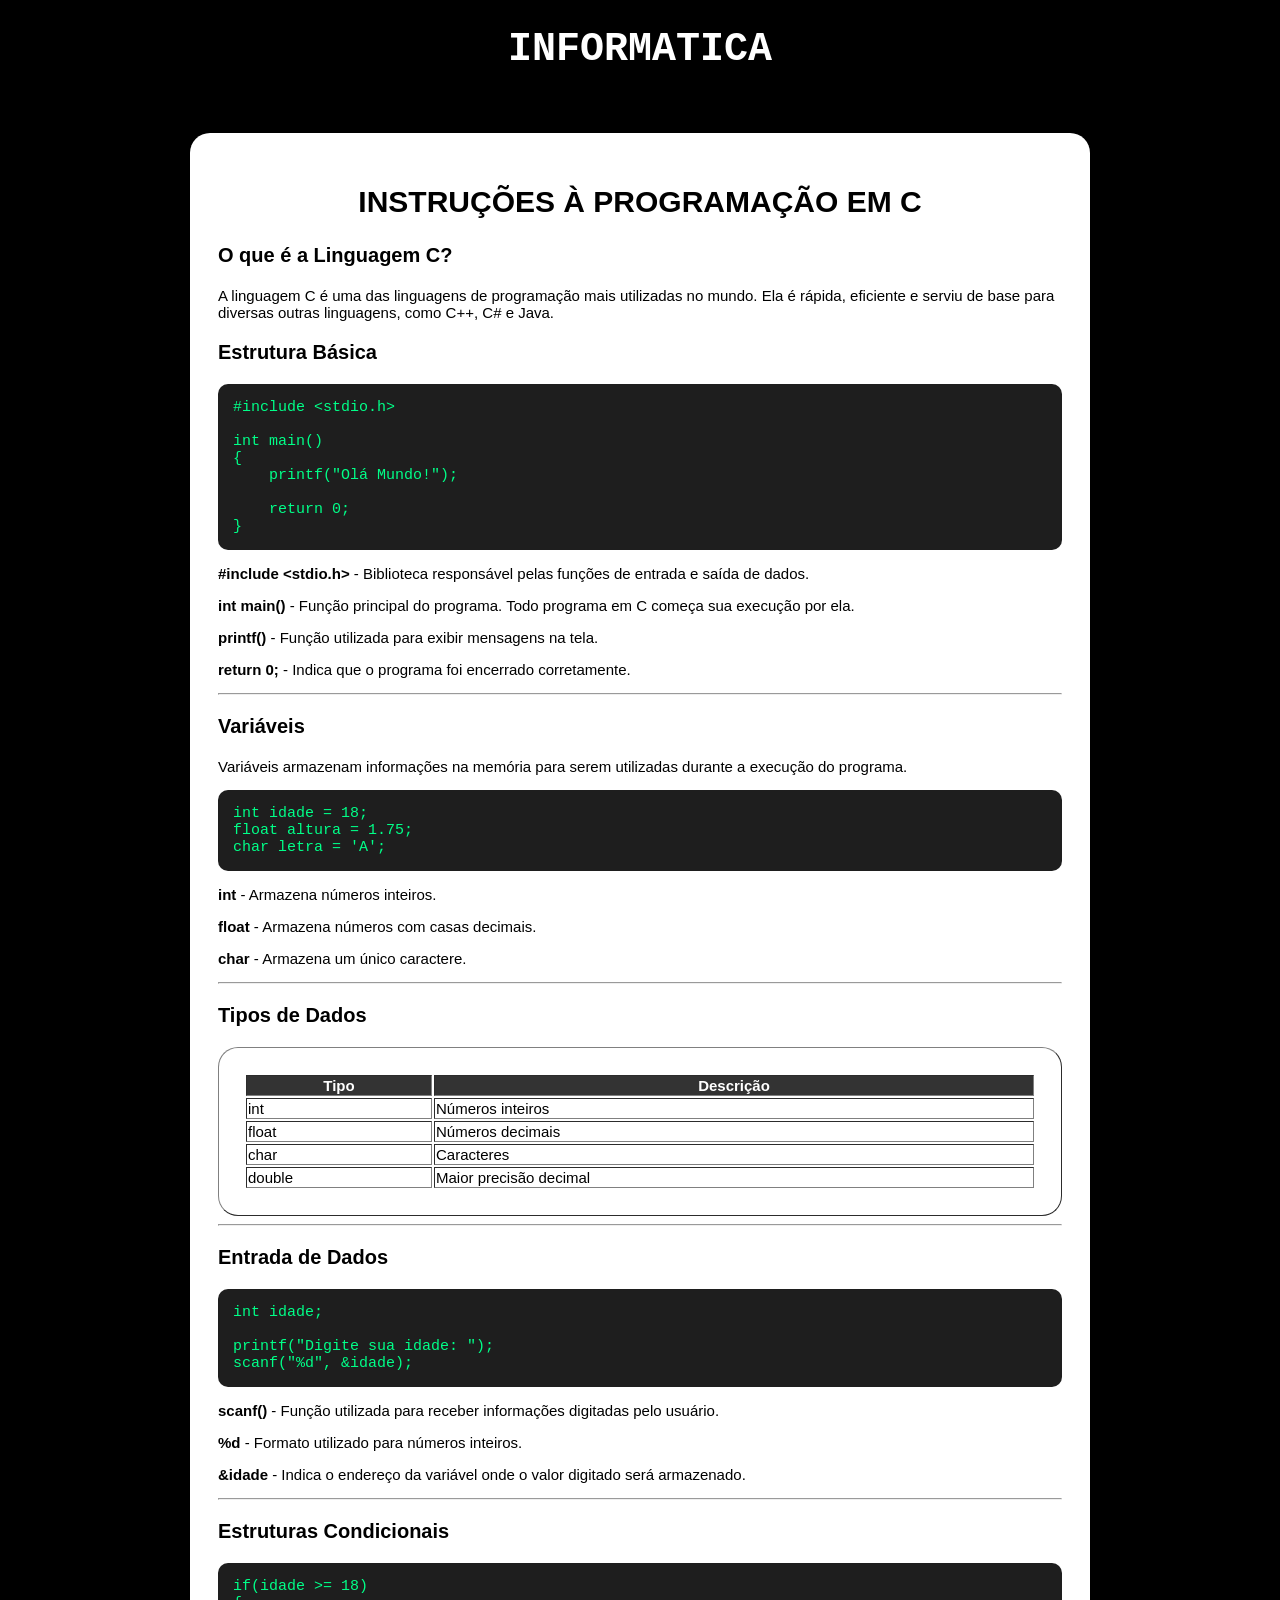
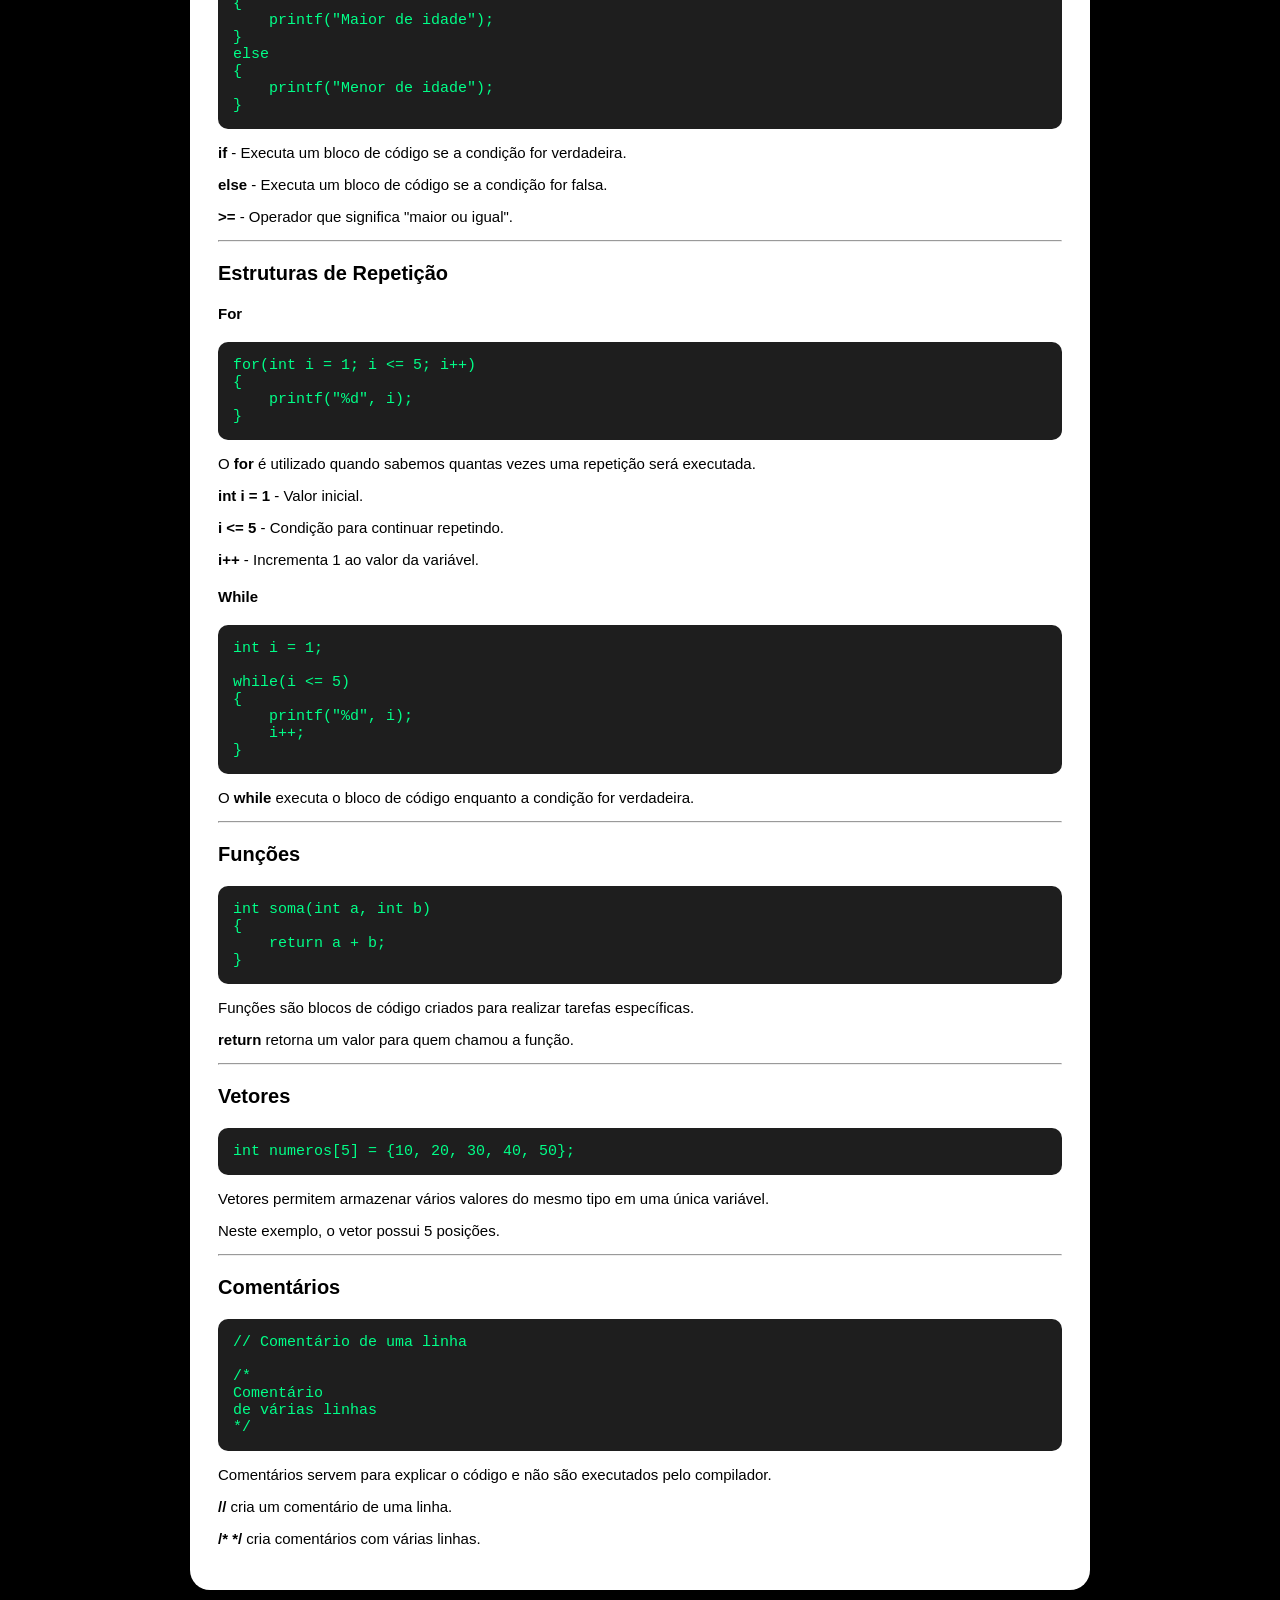
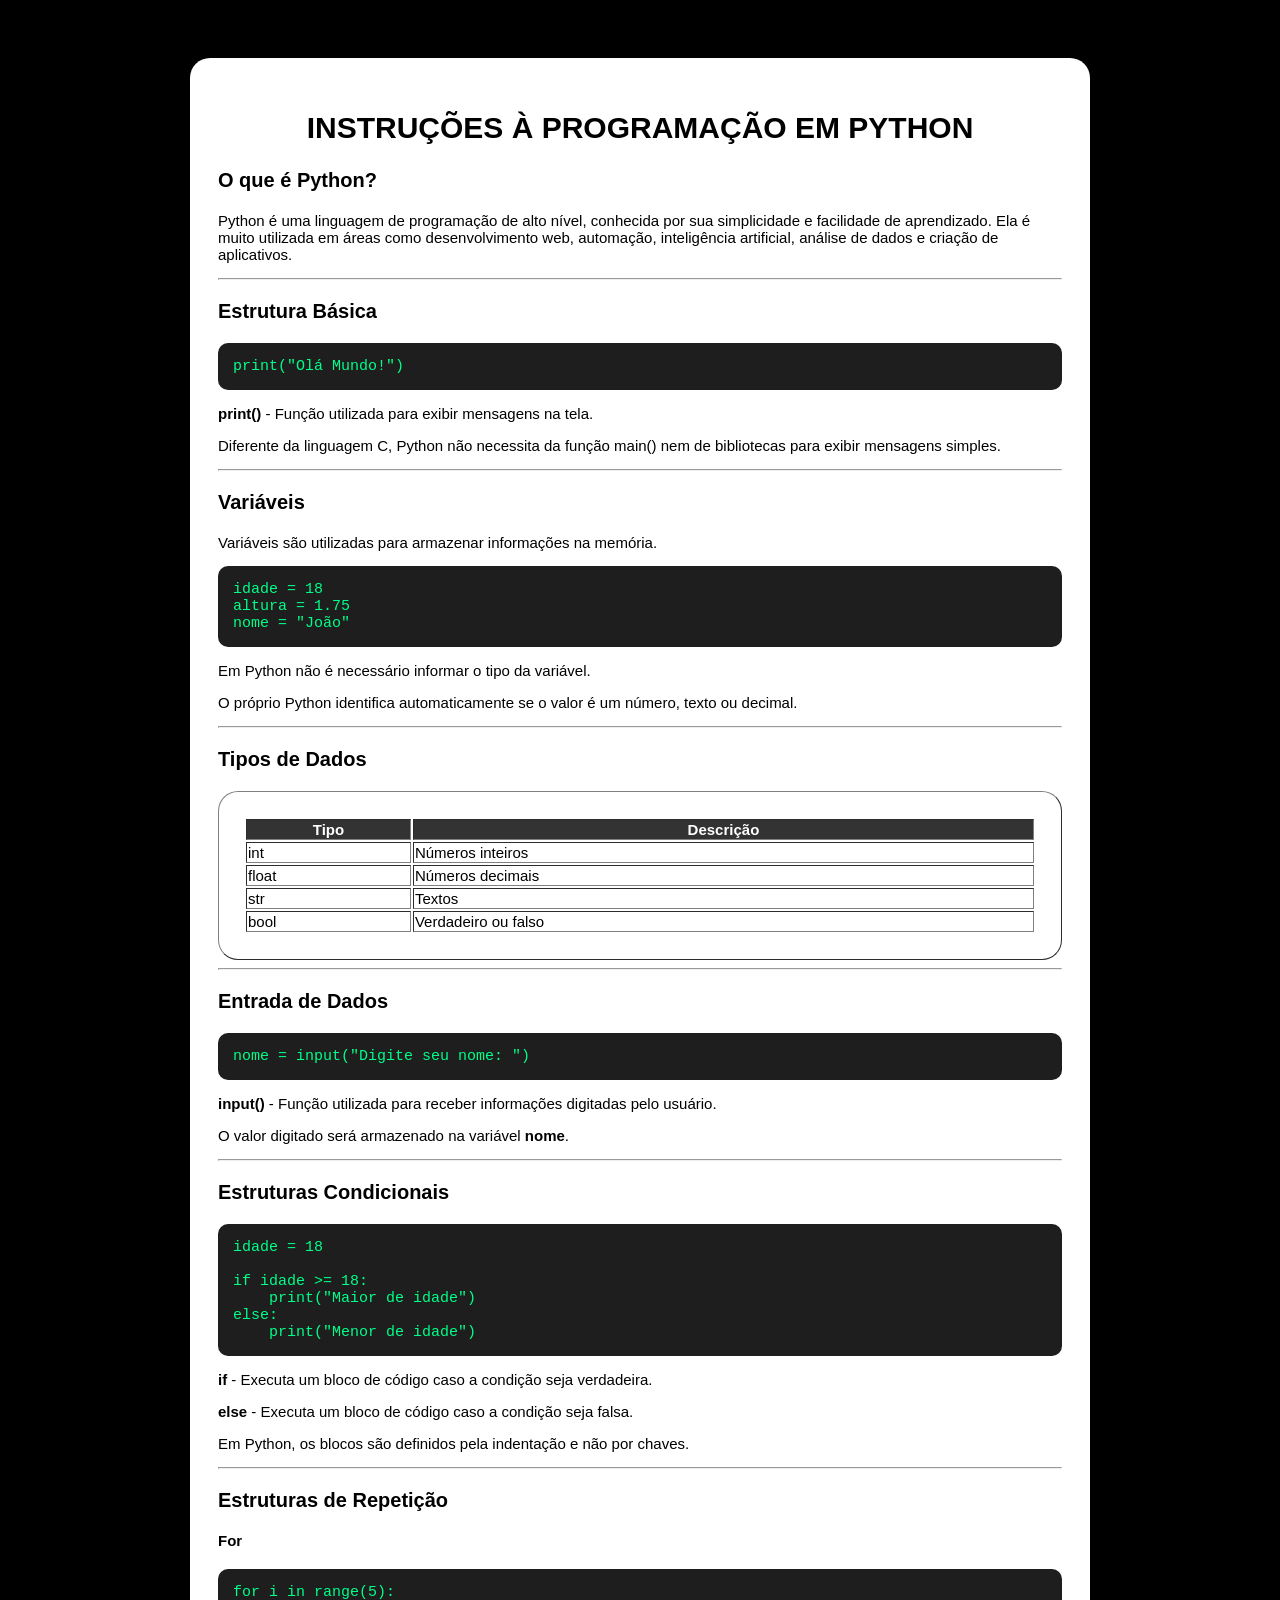
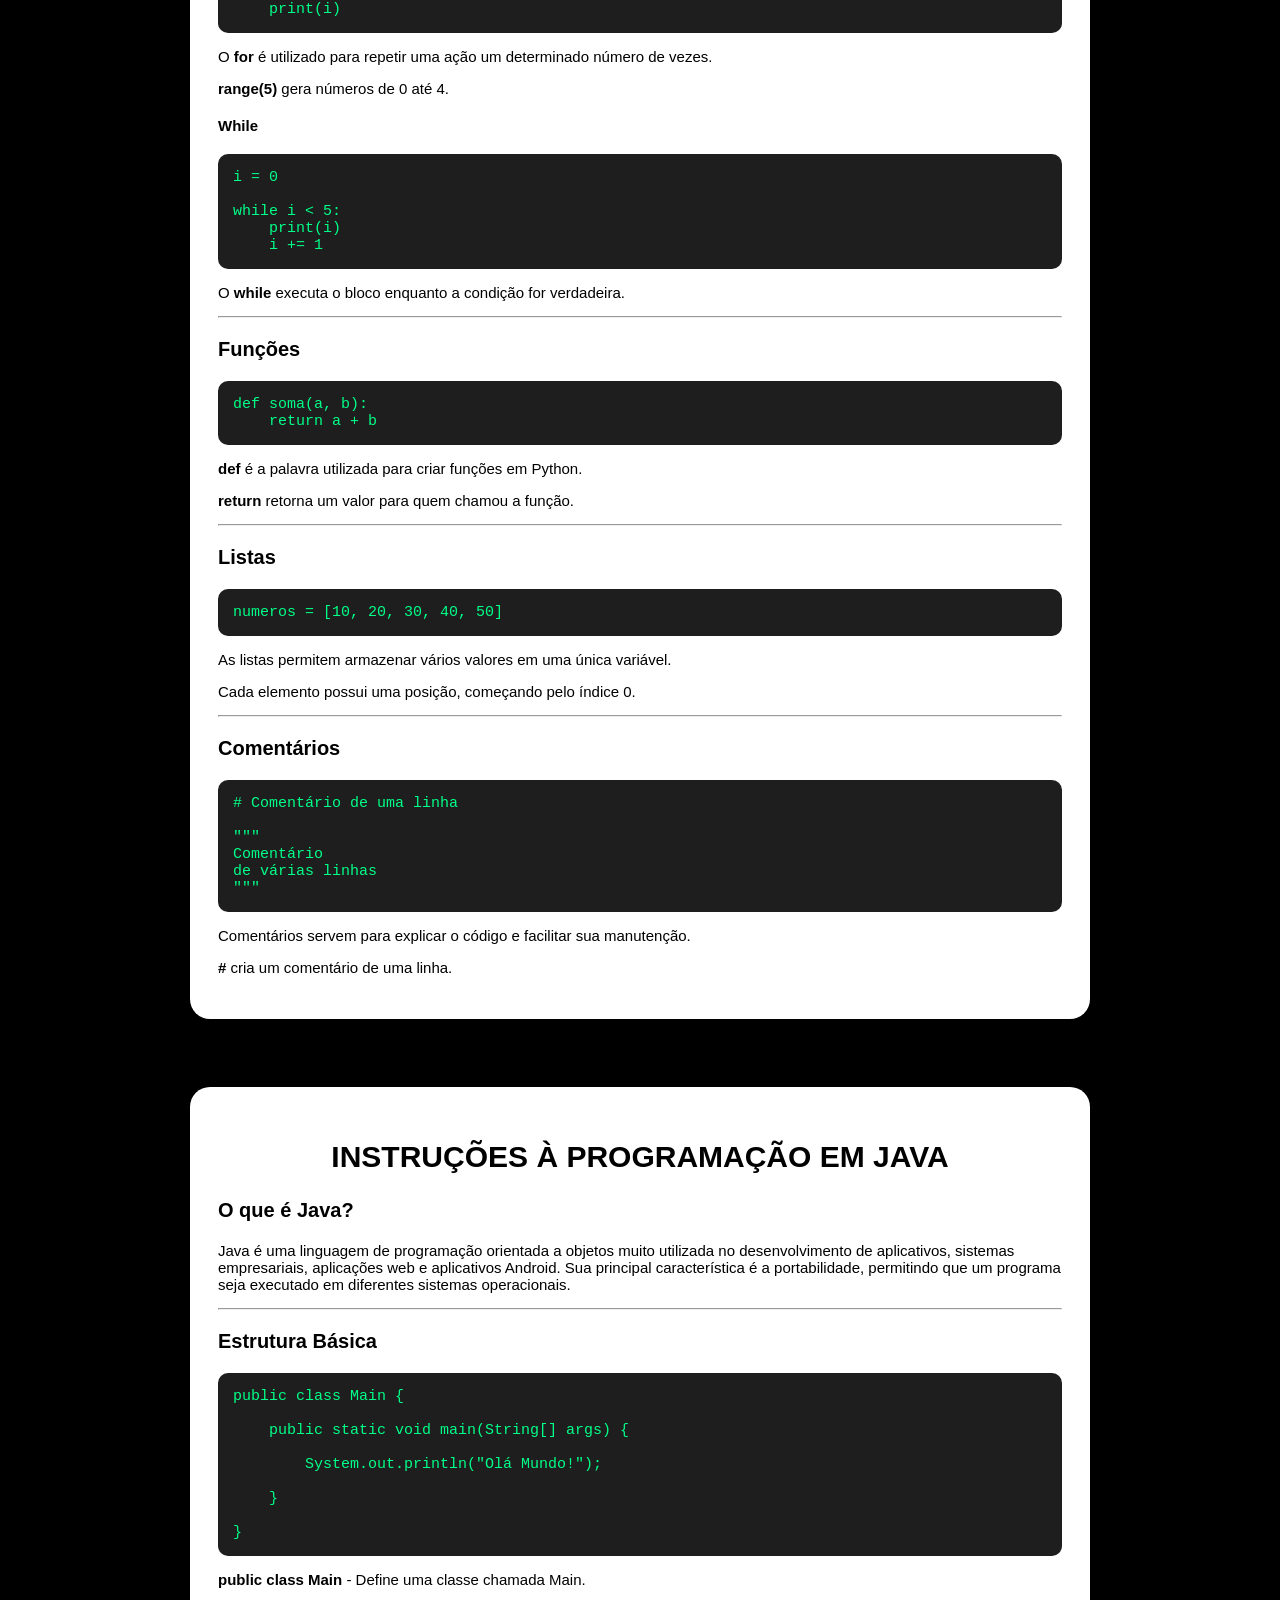
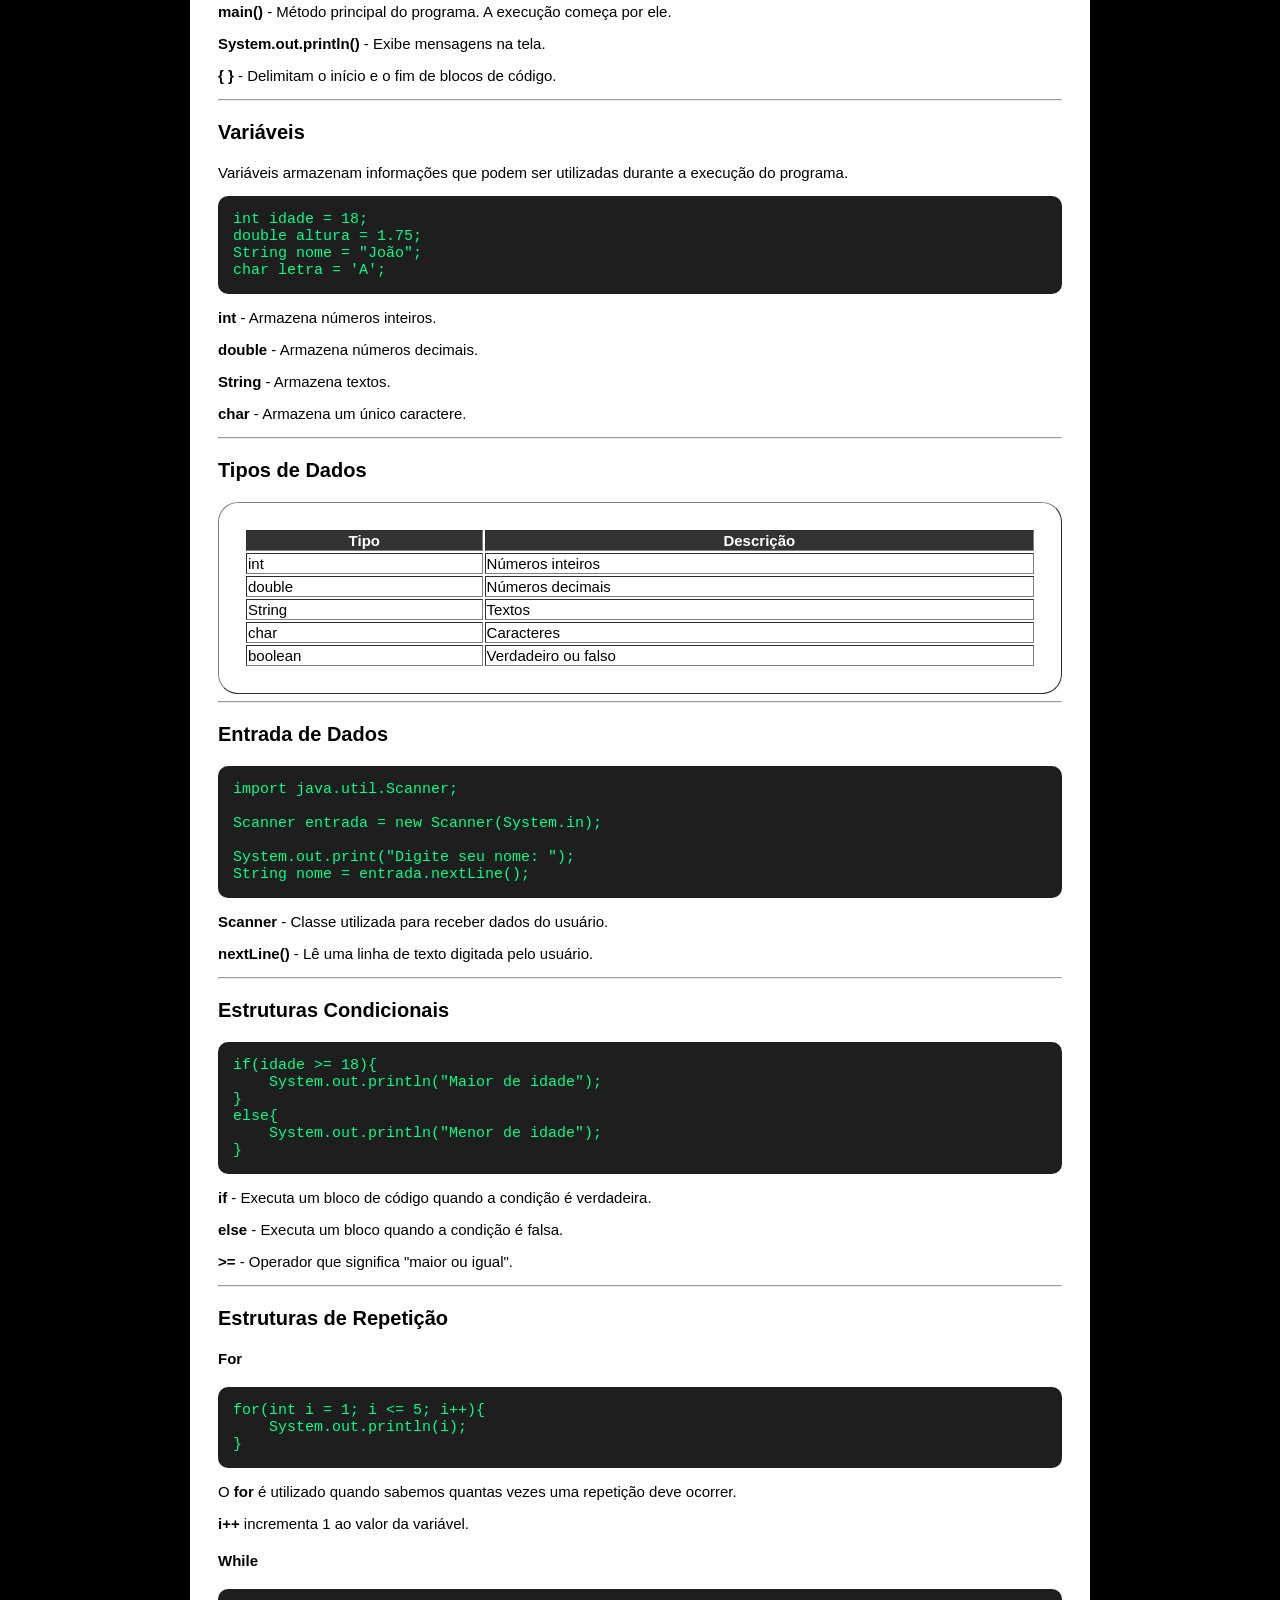
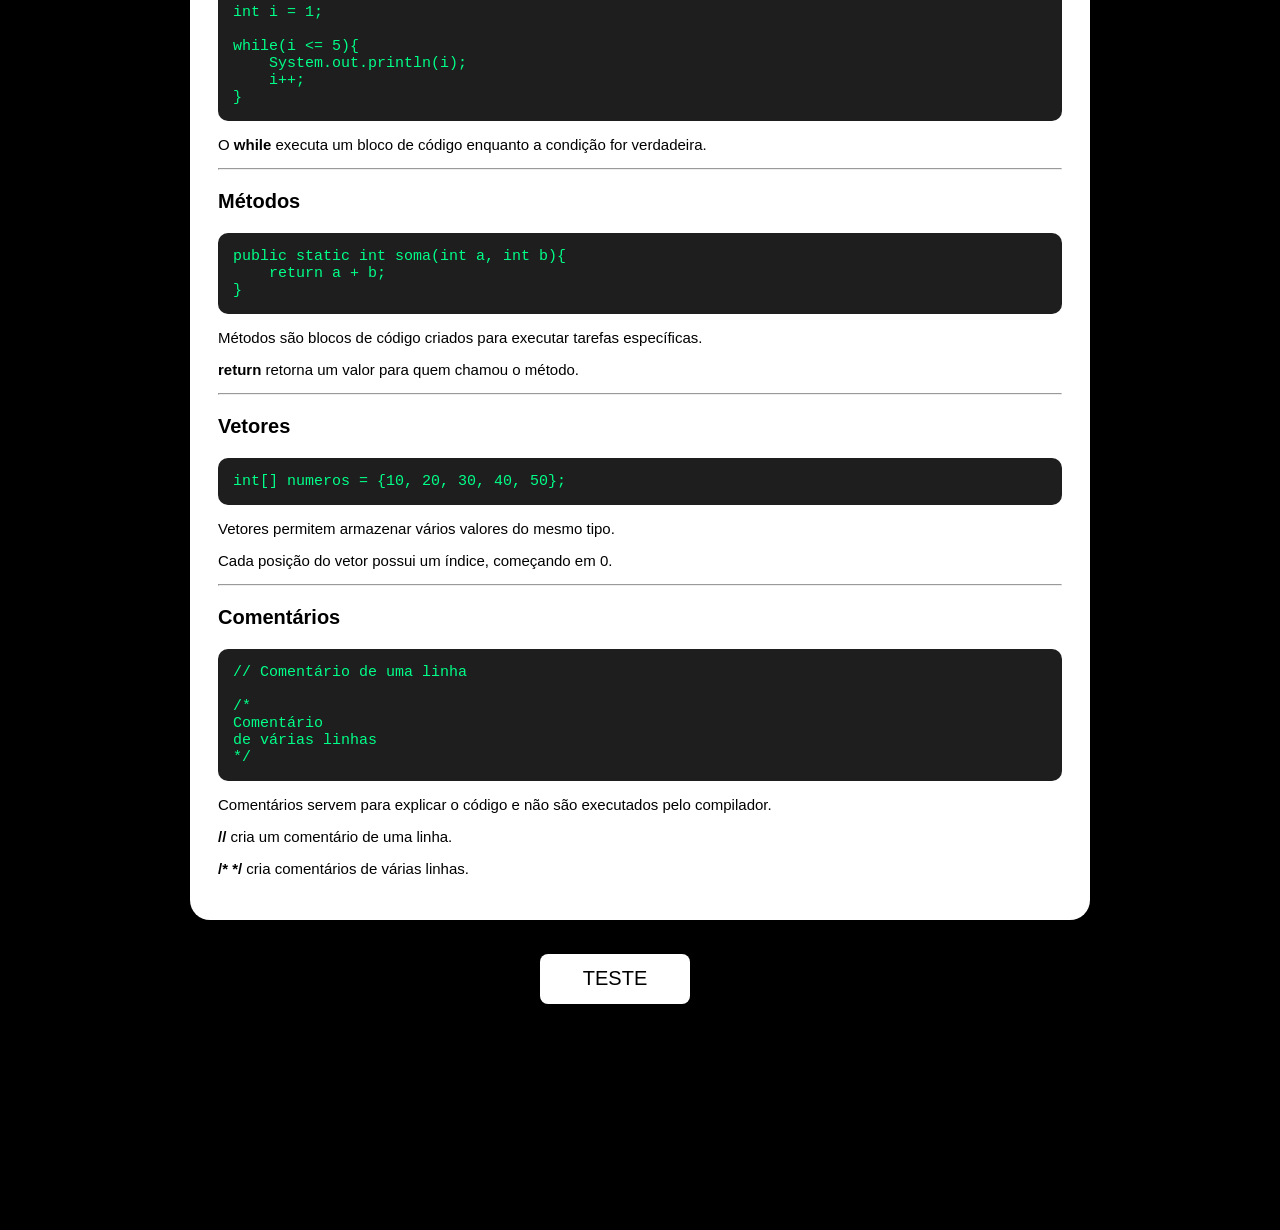
==== Instrução.html @ c1056e39 "site quiz" ====
<!DOCTYPE html>
<html lang="pt-BR">

<head>
    <meta charset="UTF-8">
    <meta name="viewport" content="width=device-width, initial-scale=1.0">
    <title>INSTRUÇÃO</title>
    <link rel="stylesheet" href="Instrução.css">
</head>

<body>
    <center>
        <h1>INFORMATICA</h1><br><br>
    </center>

    <table align="center" width="900">
        <tr>
            <td>

                <center>
                    <h2>INSTRUÇÕES À PROGRAMAÇÃO EM C</h2>
                </center>

                <h3>O que é a Linguagem C?</h3>

                <p>
                    A linguagem C é uma das linguagens de programação mais utilizadas no mundo.
                    Ela é rápida, eficiente e serviu de base para diversas outras linguagens,
                    como C++, C# e Java.
                </p>

                <h3>Estrutura Básica</h3>

                <pre>
#include &lt;stdio.h&gt;

int main()
{
    printf("Olá Mundo!");

    return 0;
}
</pre>

                <p>
                    <b>#include &lt;stdio.h&gt;</b> - Biblioteca responsável pelas funções de entrada e saída de dados.
                </p>

                <p>
                    <b>int main()</b> - Função principal do programa. Todo programa em C começa sua execução por ela.
                </p>

                <p>
                    <b>printf()</b> - Função utilizada para exibir mensagens na tela.
                </p>

                <p>
                    <b>return 0;</b> - Indica que o programa foi encerrado corretamente.
                </p>

                <hr>

                <h3>Variáveis</h3>

                <p>
                    Variáveis armazenam informações na memória para serem utilizadas durante a execução do programa.
                </p>

                <pre>
int idade = 18;
float altura = 1.75;
char letra = 'A';
</pre>

                <p><b>int</b> - Armazena números inteiros.</p>
                <p><b>float</b> - Armazena números com casas decimais.</p>
                <p><b>char</b> - Armazena um único caractere.</p>

                <hr>

                <h3>Tipos de Dados</h3>

                <table border="1" width="100%">
                    <tr>
                        <th>Tipo</th>
                        <th>Descrição</th>
                    </tr>
                    <tr>
                        <td>int</td>
                        <td>Números inteiros</td>
                    </tr>
                    <tr>
                        <td>float</td>
                        <td>Números decimais</td>
                    </tr>
                    <tr>
                        <td>char</td>
                        <td>Caracteres</td>
                    </tr>
                    <tr>
                        <td>double</td>
                        <td>Maior precisão decimal</td>
                    </tr>
                </table>

                <hr>

                <h3>Entrada de Dados</h3>

                <pre>
int idade;

printf("Digite sua idade: ");
scanf("%d", &idade);
</pre>

                <p>
                    <b>scanf()</b> - Função utilizada para receber informações digitadas pelo usuário.
                </p>

                <p>
                    <b>%d</b> - Formato utilizado para números inteiros.
                </p>

                <p>
                    <b>&idade</b> - Indica o endereço da variável onde o valor digitado será armazenado.
                </p>

                <hr>

                <h3>Estruturas Condicionais</h3>

                <pre>
if(idade >= 18)
{
    printf("Maior de idade");
}
else
{
    printf("Menor de idade");
}
</pre>

                <p>
                    <b>if</b> - Executa um bloco de código se a condição for verdadeira.
                </p>

                <p>
                    <b>else</b> - Executa um bloco de código se a condição for falsa.
                </p>

                <p>
                    <b>>=</b> - Operador que significa "maior ou igual".
                </p>

                <hr>

                <h3>Estruturas de Repetição</h3>

                <h4>For</h4>

                <pre>
for(int i = 1; i <= 5; i++)
{
    printf("%d", i);
}
</pre>

                <p>
                    O <b>for</b> é utilizado quando sabemos quantas vezes uma repetição será executada.
                </p>

                <p>
                    <b>int i = 1</b> - Valor inicial.
                </p>

                <p>
                    <b>i <= 5</b> - Condição para continuar repetindo.
                </p>

                <p>
                    <b>i++</b> - Incrementa 1 ao valor da variável.
                </p>

                <h4>While</h4>

                <pre>
int i = 1;

while(i <= 5)
{
    printf("%d", i);
    i++;
}
</pre>

                <p>
                    O <b>while</b> executa o bloco de código enquanto a condição for verdadeira.
                </p>

                <hr>

                <h3>Funções</h3>

                <pre>
int soma(int a, int b)
{
    return a + b;
}
</pre>

                <p>
                    Funções são blocos de código criados para realizar tarefas específicas.
                </p>

                <p>
                    <b>return</b> retorna um valor para quem chamou a função.
                </p>

                <hr>

                <h3>Vetores</h3>

                <pre>
int numeros[5] = {10, 20, 30, 40, 50};
</pre>

                <p>
                    Vetores permitem armazenar vários valores do mesmo tipo em uma única variável.
                </p>

                <p>
                    Neste exemplo, o vetor possui 5 posições.
                </p>

                <hr>

                <h3>Comentários</h3>

                <pre>
// Comentário de uma linha

/*
Comentário
de várias linhas
*/
</pre>

                <p>
                    Comentários servem para explicar o código e não são executados pelo compilador.
                </p>

                <p>
                    <b>//</b> cria um comentário de uma linha.
                </p>

                <p>
                    <b>/* */</b> cria comentários com várias linhas.
                </p>
            </td>
        </tr>
    </table><br><br><br><br>



























    <table align="center" width="900">
        <tr>
            <td>
                <center>
                    <h2>INSTRUÇÕES À PROGRAMAÇÃO EM PYTHON</h2>
                </center>

                <h3>O que é Python?</h3>

                <p>
                    Python é uma linguagem de programação de alto nível, conhecida por sua
                    simplicidade e facilidade de aprendizado. Ela é muito utilizada em áreas
                    como desenvolvimento web, automação, inteligência artificial, análise de
                    dados e criação de aplicativos.
                </p>

                <hr>

                <h3>Estrutura Básica</h3>

                <pre>
print("Olá Mundo!")
</pre>

                <p>
                    <b>print()</b> - Função utilizada para exibir mensagens na tela.
                </p>

                <p>
                    Diferente da linguagem C, Python não necessita da função main() nem de
                    bibliotecas para exibir mensagens simples.
                </p>

                <hr>

                <h3>Variáveis</h3>

                <p>
                    Variáveis são utilizadas para armazenar informações na memória.
                </p>

                <pre>
idade = 18
altura = 1.75
nome = "João"
</pre>

                <p>
                    Em Python não é necessário informar o tipo da variável.
                </p>

                <p>
                    O próprio Python identifica automaticamente se o valor é um número,
                    texto ou decimal.
                </p>

                <hr>

                <h3>Tipos de Dados</h3>

                <table border="1" width="100%">
                    <tr>
                        <th>Tipo</th>
                        <th>Descrição</th>
                    </tr>
                    <tr>
                        <td>int</td>
                        <td>Números inteiros</td>
                    </tr>
                    <tr>
                        <td>float</td>
                        <td>Números decimais</td>
                    </tr>
                    <tr>
                        <td>str</td>
                        <td>Textos</td>
                    </tr>
                    <tr>
                        <td>bool</td>
                        <td>Verdadeiro ou falso</td>
                    </tr>
                </table>

                <hr>

                <h3>Entrada de Dados</h3>

                <pre>
nome = input("Digite seu nome: ")
</pre>

                <p>
                    <b>input()</b> - Função utilizada para receber informações digitadas pelo usuário.
                </p>

                <p>
                    O valor digitado será armazenado na variável <b>nome</b>.
                </p>

                <hr>

                <h3>Estruturas Condicionais</h3>

                <pre>
idade = 18

if idade >= 18:
    print("Maior de idade")
else:
    print("Menor de idade")
</pre>

                <p>
                    <b>if</b> - Executa um bloco de código caso a condição seja verdadeira.
                </p>

                <p>
                    <b>else</b> - Executa um bloco de código caso a condição seja falsa.
                </p>

                <p>
                    Em Python, os blocos são definidos pela indentação e não por chaves.
                </p>

                <hr>

                <h3>Estruturas de Repetição</h3>

                <h4>For</h4>

                <pre>
for i in range(5):
    print(i)
</pre>

                <p>
                    O <b>for</b> é utilizado para repetir uma ação um determinado número de vezes.
                </p>

                <p>
                    <b>range(5)</b> gera números de 0 até 4.
                </p>

                <h4>While</h4>

                <pre>
i = 0

while i < 5:
    print(i)
    i += 1
</pre>

                <p>
                    O <b>while</b> executa o bloco enquanto a condição for verdadeira.
                </p>

                <hr>

                <h3>Funções</h3>

                <pre>
def soma(a, b):
    return a + b
</pre>

                <p>
                    <b>def</b> é a palavra utilizada para criar funções em Python.
                </p>

                <p>
                    <b>return</b> retorna um valor para quem chamou a função.
                </p>

                <hr>

                <h3>Listas</h3>

                <pre>
numeros = [10, 20, 30, 40, 50]
</pre>

                <p>
                    As listas permitem armazenar vários valores em uma única variável.
                </p>

                <p>
                    Cada elemento possui uma posição, começando pelo índice 0.
                </p>

                <hr>

                <h3>Comentários</h3>

                <pre>
# Comentário de uma linha

"""
Comentário
de várias linhas
"""
</pre>

                <p>
                    Comentários servem para explicar o código e facilitar sua manutenção.
                </p>

                <p>
                    <b>#</b> cria um comentário de uma linha.
                </p>
            </td>
        </tr>
    </table><br><br><br><br>

    <table align="center" width="900">
        <tr>
            <td>
                <center>
                    <h2>INSTRUÇÕES À PROGRAMAÇÃO EM JAVA</h2>
                </center>

                <h3>O que é Java?</h3>

                <p>
                    Java é uma linguagem de programação orientada a objetos muito utilizada no
                    desenvolvimento de aplicativos, sistemas empresariais, aplicações web e
                    aplicativos Android. Sua principal característica é a portabilidade,
                    permitindo que um programa seja executado em diferentes sistemas operacionais.
                </p>

                <hr>

                <h3>Estrutura Básica</h3>

                <pre>
public class Main {

    public static void main(String[] args) {

        System.out.println("Olá Mundo!");

    }

}
</pre>

                <p>
                    <b>public class Main</b> - Define uma classe chamada Main.
                </p>

                <p>
                    <b>main()</b> - Método principal do programa. A execução começa por ele.
                </p>

                <p>
                    <b>System.out.println()</b> - Exibe mensagens na tela.
                </p>

                <p>
                    <b>{ }</b> - Delimitam o início e o fim de blocos de código.
                </p>

                <hr>

                <h3>Variáveis</h3>

                <p>
                    Variáveis armazenam informações que podem ser utilizadas durante a execução do programa.
                </p>

                <pre>
int idade = 18;
double altura = 1.75;
String nome = "João";
char letra = 'A';
</pre>

                <p>
                    <b>int</b> - Armazena números inteiros.
                </p>

                <p>
                    <b>double</b> - Armazena números decimais.
                </p>

                <p>
                    <b>String</b> - Armazena textos.
                </p>

                <p>
                    <b>char</b> - Armazena um único caractere.
                </p>

                <hr>

                <h3>Tipos de Dados</h3>

                <table border="1" width="100%">
                    <tr>
                        <th>Tipo</th>
                        <th>Descrição</th>
                    </tr>
                    <tr>
                        <td>int</td>
                        <td>Números inteiros</td>
                    </tr>
                    <tr>
                        <td>double</td>
                        <td>Números decimais</td>
                    </tr>
                    <tr>
                        <td>String</td>
                        <td>Textos</td>
                    </tr>
                    <tr>
                        <td>char</td>
                        <td>Caracteres</td>
                    </tr>
                    <tr>
                        <td>boolean</td>
                        <td>Verdadeiro ou falso</td>
                    </tr>
                </table>

                <hr>

                <h3>Entrada de Dados</h3>

                <pre>
import java.util.Scanner;

Scanner entrada = new Scanner(System.in);

System.out.print("Digite seu nome: ");
String nome = entrada.nextLine();
</pre>

                <p>
                    <b>Scanner</b> - Classe utilizada para receber dados do usuário.
                </p>

                <p>
                    <b>nextLine()</b> - Lê uma linha de texto digitada pelo usuário.
                </p>

                <hr>

                <h3>Estruturas Condicionais</h3>

                <pre>
if(idade >= 18){
    System.out.println("Maior de idade");
}
else{
    System.out.println("Menor de idade");
}
</pre>

                <p>
                    <b>if</b> - Executa um bloco de código quando a condição é verdadeira.
                </p>

                <p>
                    <b>else</b> - Executa um bloco quando a condição é falsa.
                </p>

                <p>
                    <b>>=</b> - Operador que significa "maior ou igual".
                </p>

                <hr>

                <h3>Estruturas de Repetição</h3>

                <h4>For</h4>

                <pre>
for(int i = 1; i <= 5; i++){
    System.out.println(i);
}
</pre>

                <p>
                    O <b>for</b> é utilizado quando sabemos quantas vezes uma repetição deve ocorrer.
                </p>

                <p>
                    <b>i++</b> incrementa 1 ao valor da variável.
                </p>

                <h4>While</h4>

                <pre>
int i = 1;

while(i <= 5){
    System.out.println(i);
    i++;
}
</pre>

                <p>
                    O <b>while</b> executa um bloco de código enquanto a condição for verdadeira.
                </p>

                <hr>

                <h3>Métodos</h3>

                <pre>
public static int soma(int a, int b){
    return a + b;
}
</pre>

                <p>
                    Métodos são blocos de código criados para executar tarefas específicas.
                </p>

                <p>
                    <b>return</b> retorna um valor para quem chamou o método.
                </p>

                <hr>

                <h3>Vetores</h3>

                <pre>
int[] numeros = {10, 20, 30, 40, 50};
</pre>

                <p>
                    Vetores permitem armazenar vários valores do mesmo tipo.
                </p>

                <p>
                    Cada posição do vetor possui um índice, começando em 0.
                </p>

                <hr>

                <h3>Comentários</h3>

                <pre>
// Comentário de uma linha

/*
Comentário
de várias linhas
*/
</pre>

                <p>
                    Comentários servem para explicar o código e não são executados pelo compilador.
                </p>

                <p>
                    <b>//</b> cria um comentário de uma linha.
                </p>

                <p>
                    <b>/* */</b> cria comentários de várias linhas.
                </p>
            </td>
        </tr>
    </table>
    <br><br>
    <center>
        <a href=""><button>TESTE</button></a>
    </center>
    <br><br><br><br><br><br>

</body>

</html>
---- Instrução.css ----
body {
    background-color: black;
    font-family: Arial, Helvetica, sans-serif;
    font-size: 15px;
}

h1 {
    font-family: 'Courier New', Courier, monospace;
    color: white;
    font-size: 40px;
}

h2 {
    font-family: 'Gill Sans', 'Gill Sans MT', Calibri, 'Trebuchet MS', sans-serif;
    font-size: 30px;
}

h3 {
    font-family: 'Gill Sans', 'Gill Sans MT', Calibri, 'Trebuchet MS', sans-serif;
    font-size: 20px;
}

table {
    background-color: white;
    padding: 25px;
    border-radius: 20px;
}

p {
    font-family: Arial, Helvetica, sans-serif;
}

pre {
    background-color: #1e1e1e;
    color: #00ff88;
    padding: 15px;
    border-radius: 10px;
    overflow-x: auto;
    font-family: Consolas, monospace;
    transition: 0.3s;
}

pre:hover {
    transform: scale(1.02);
}

th {
    background-color: #333;
    color: white;
}

ul {
    padding-left: 25px;
}

button {
    width: 150px;
    height: 50px;
    background-color: #ffffff;
    color: rgb(0, 0, 0);
    border: none;
    border-radius: 8px;
    font-size: 20px;
    cursor: pointer;
    margin-right: 50px;
    font-family: 'Franklin Gothic Medium', 'Arial Narrow', Arial, sans-serif;
}

button:hover {
    background-color: #ffffff73;
    transition: 0.3s;
}

button:active {
    transform: scale(0.9);
}
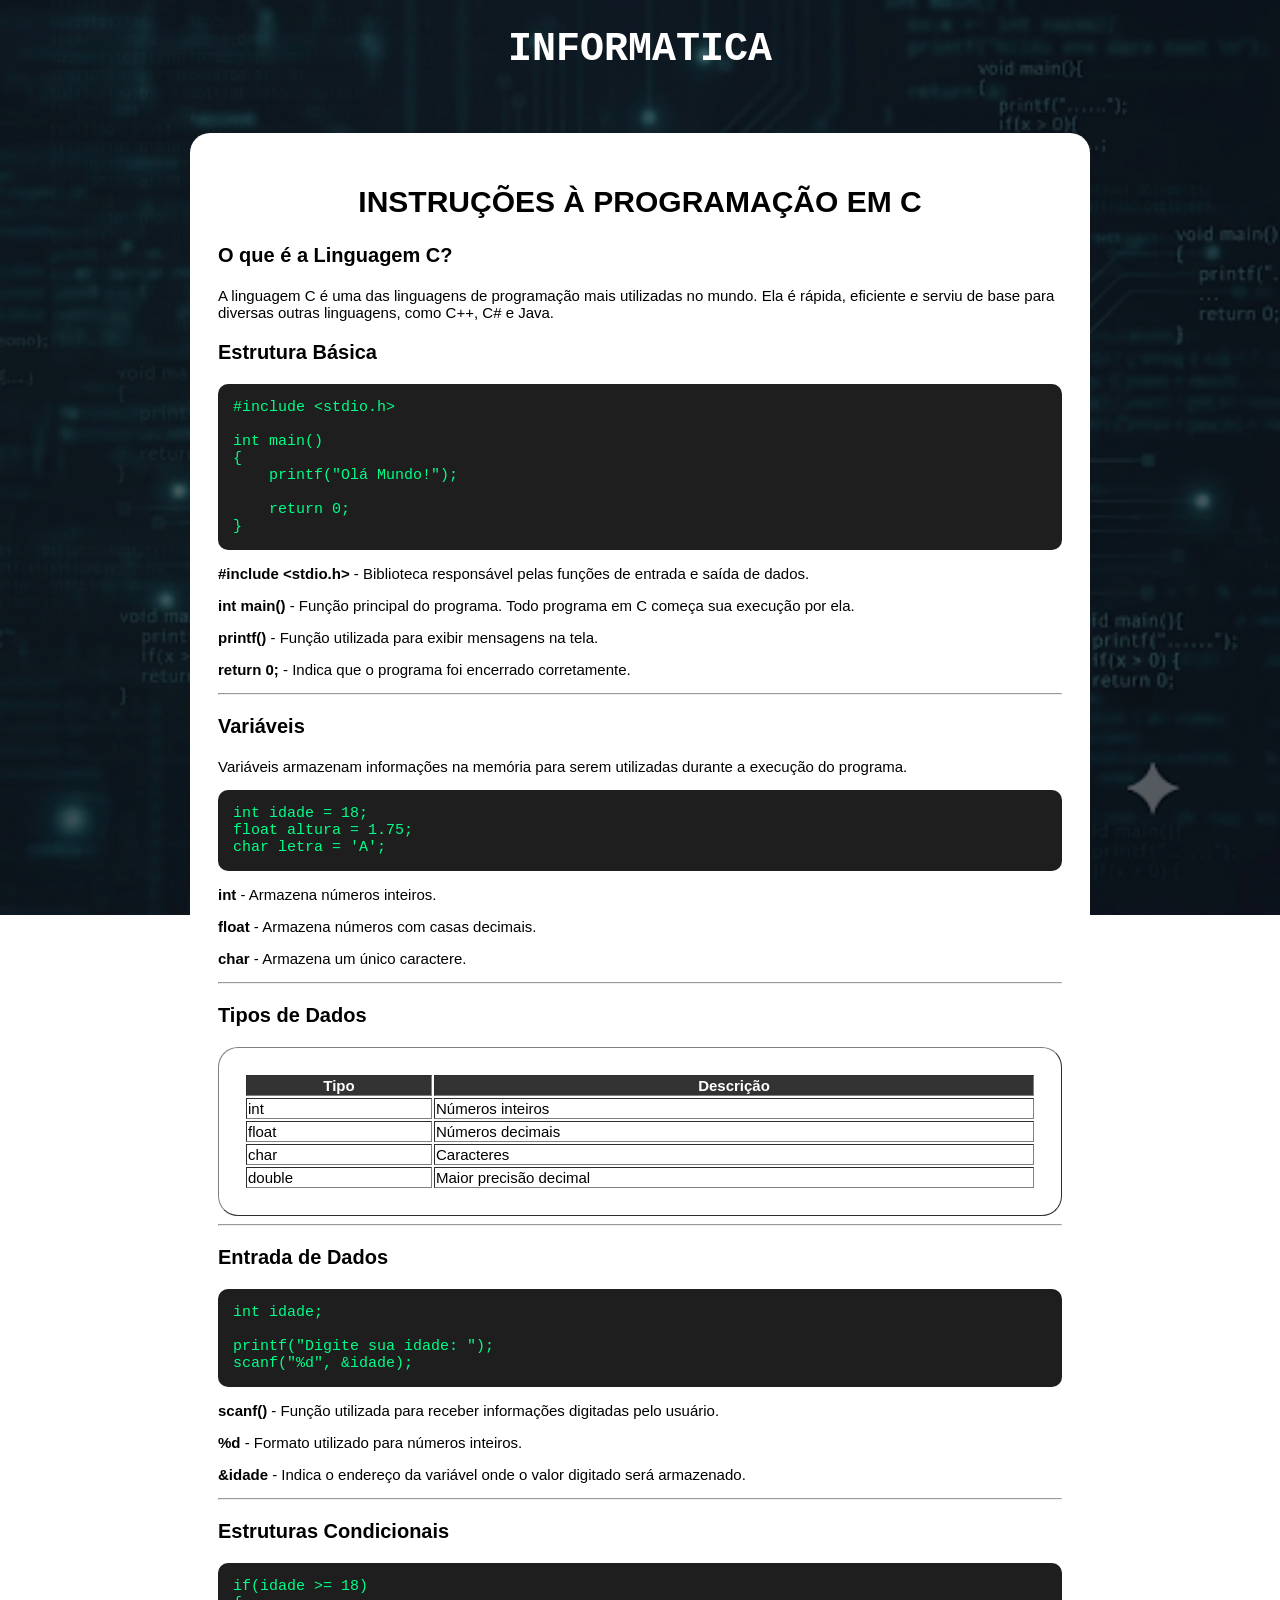
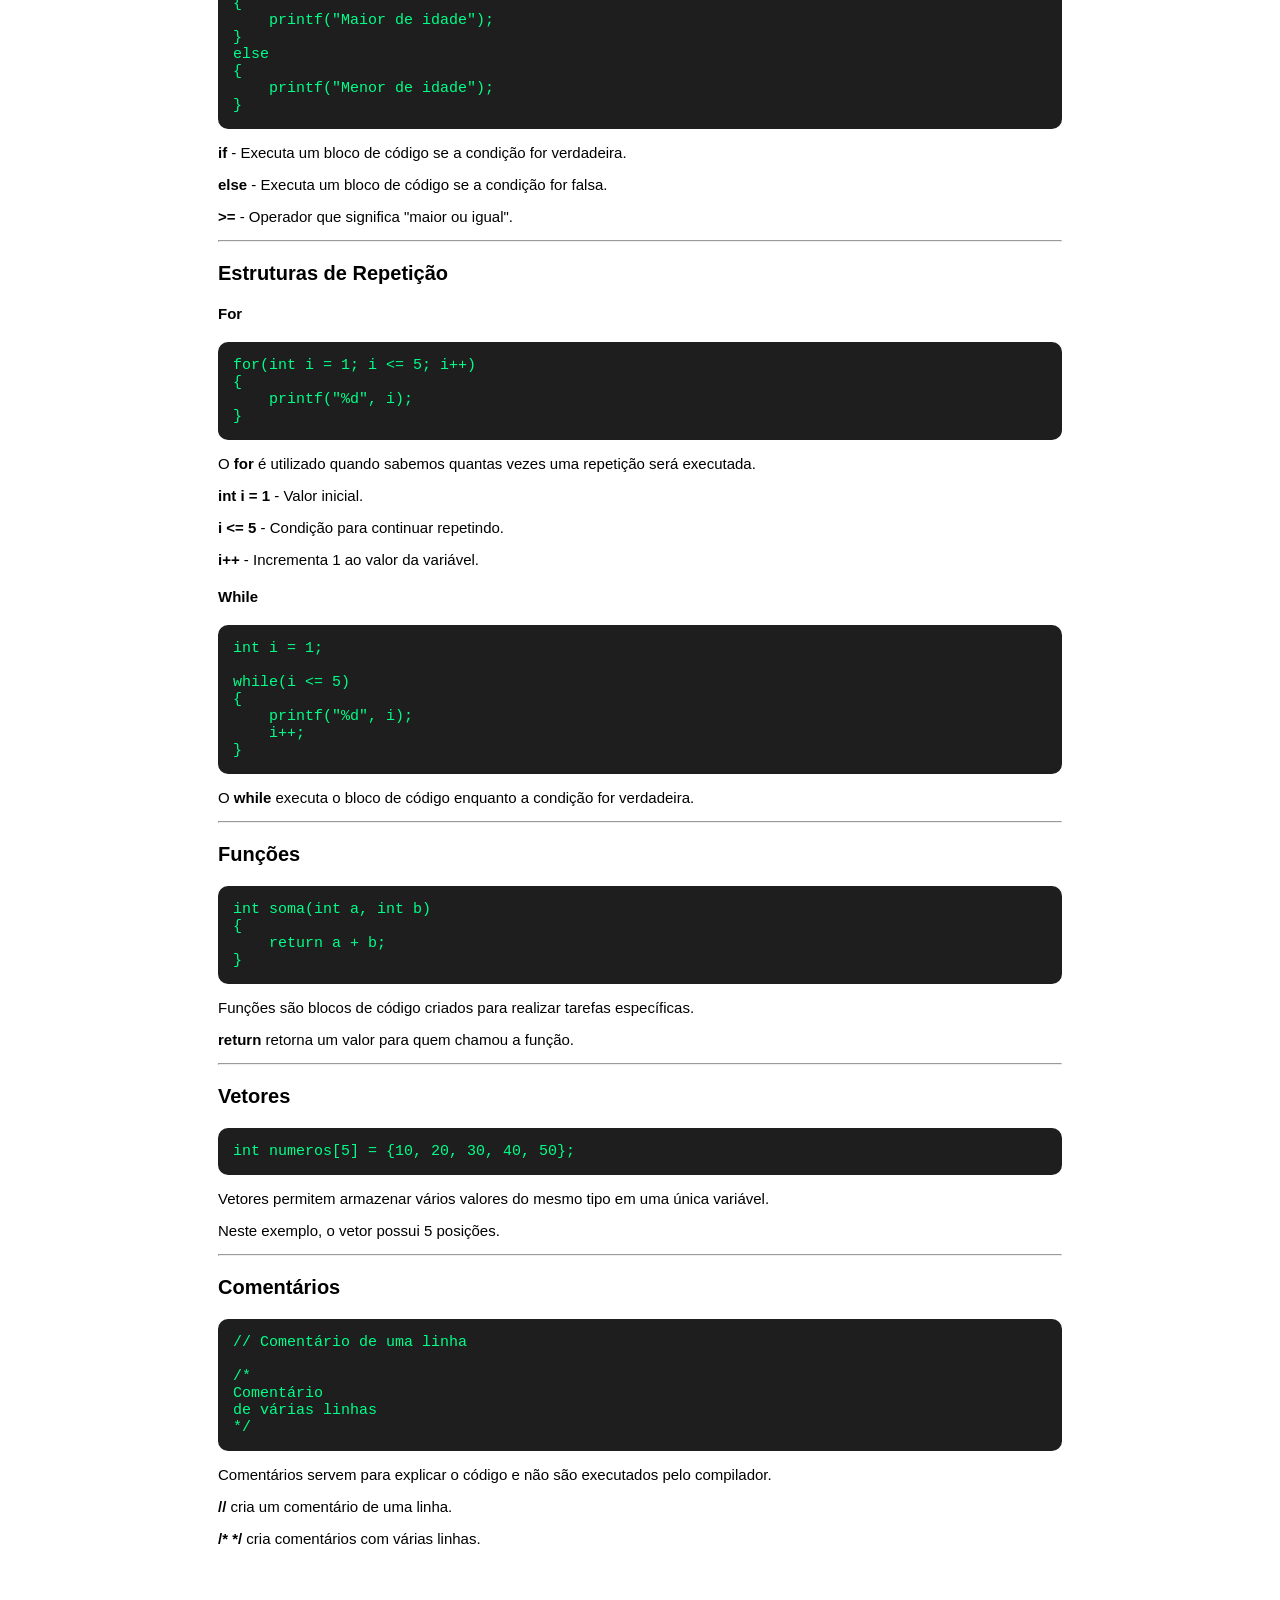
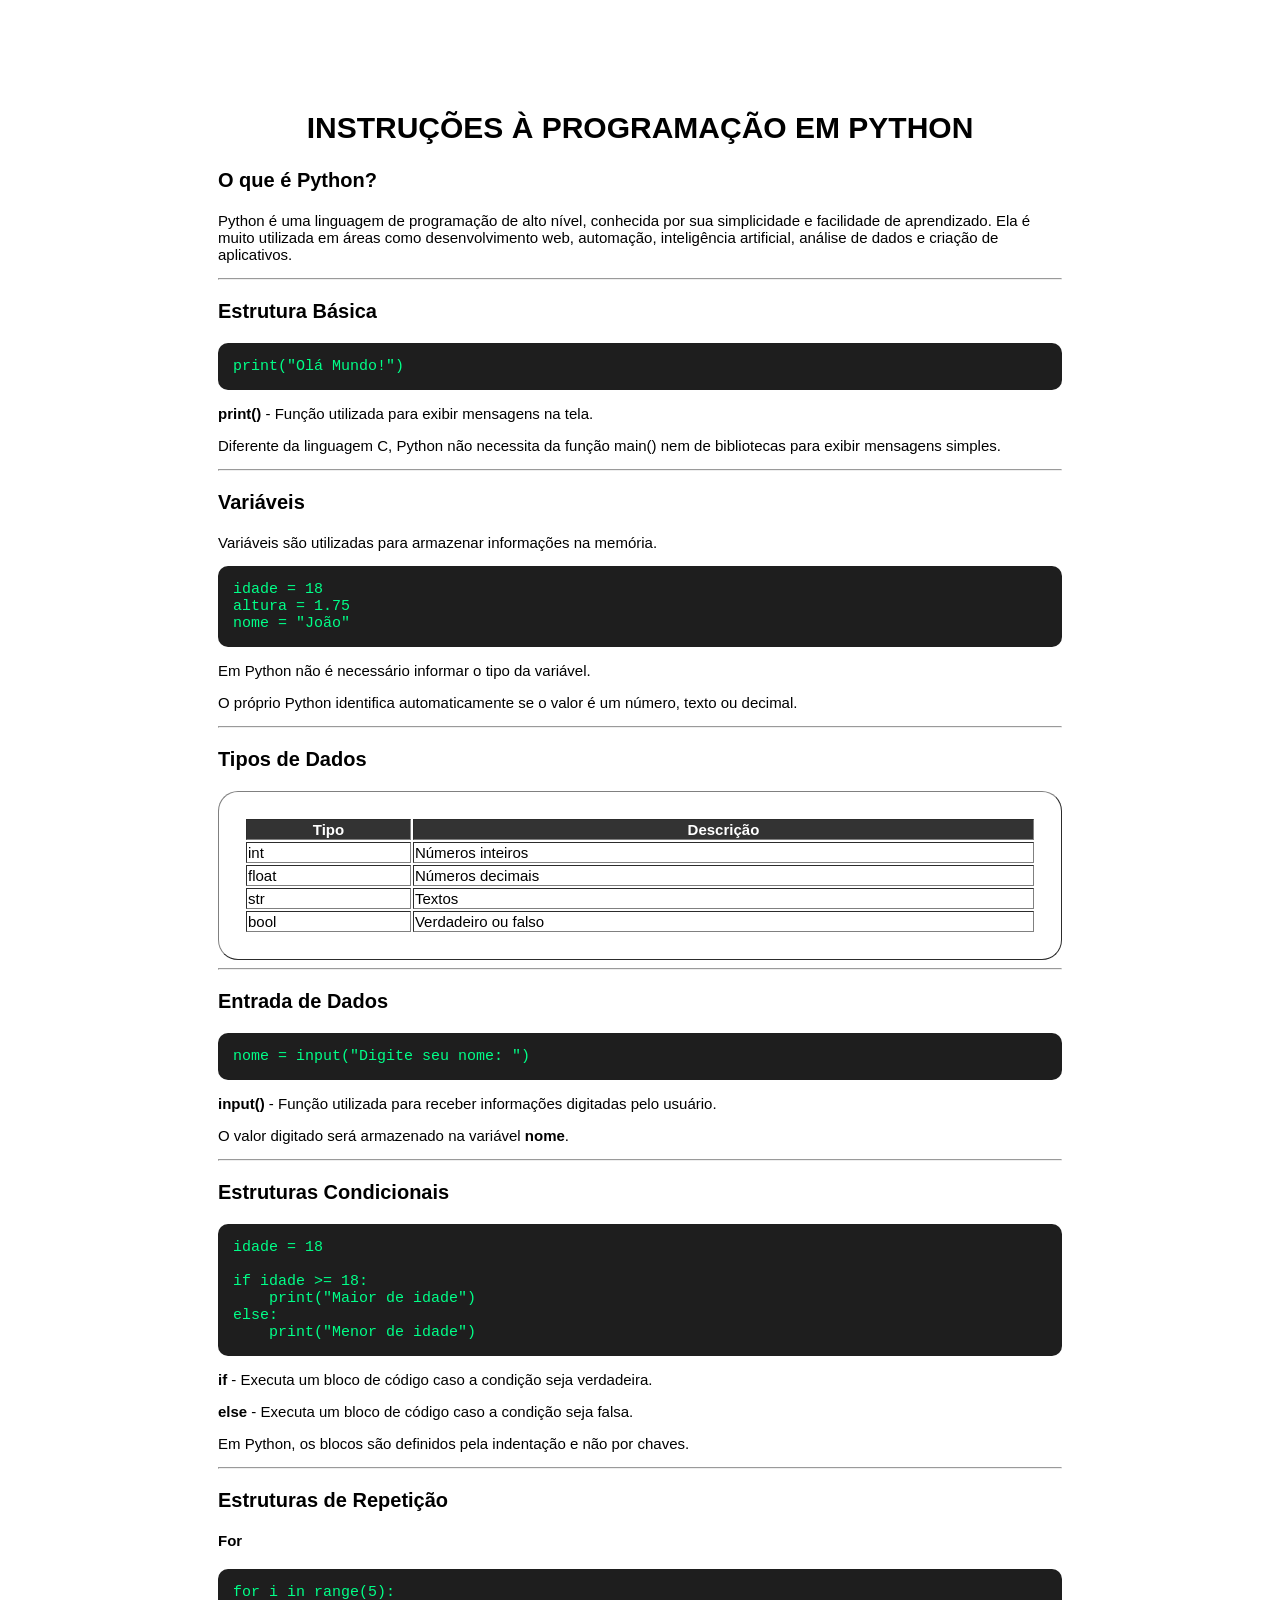
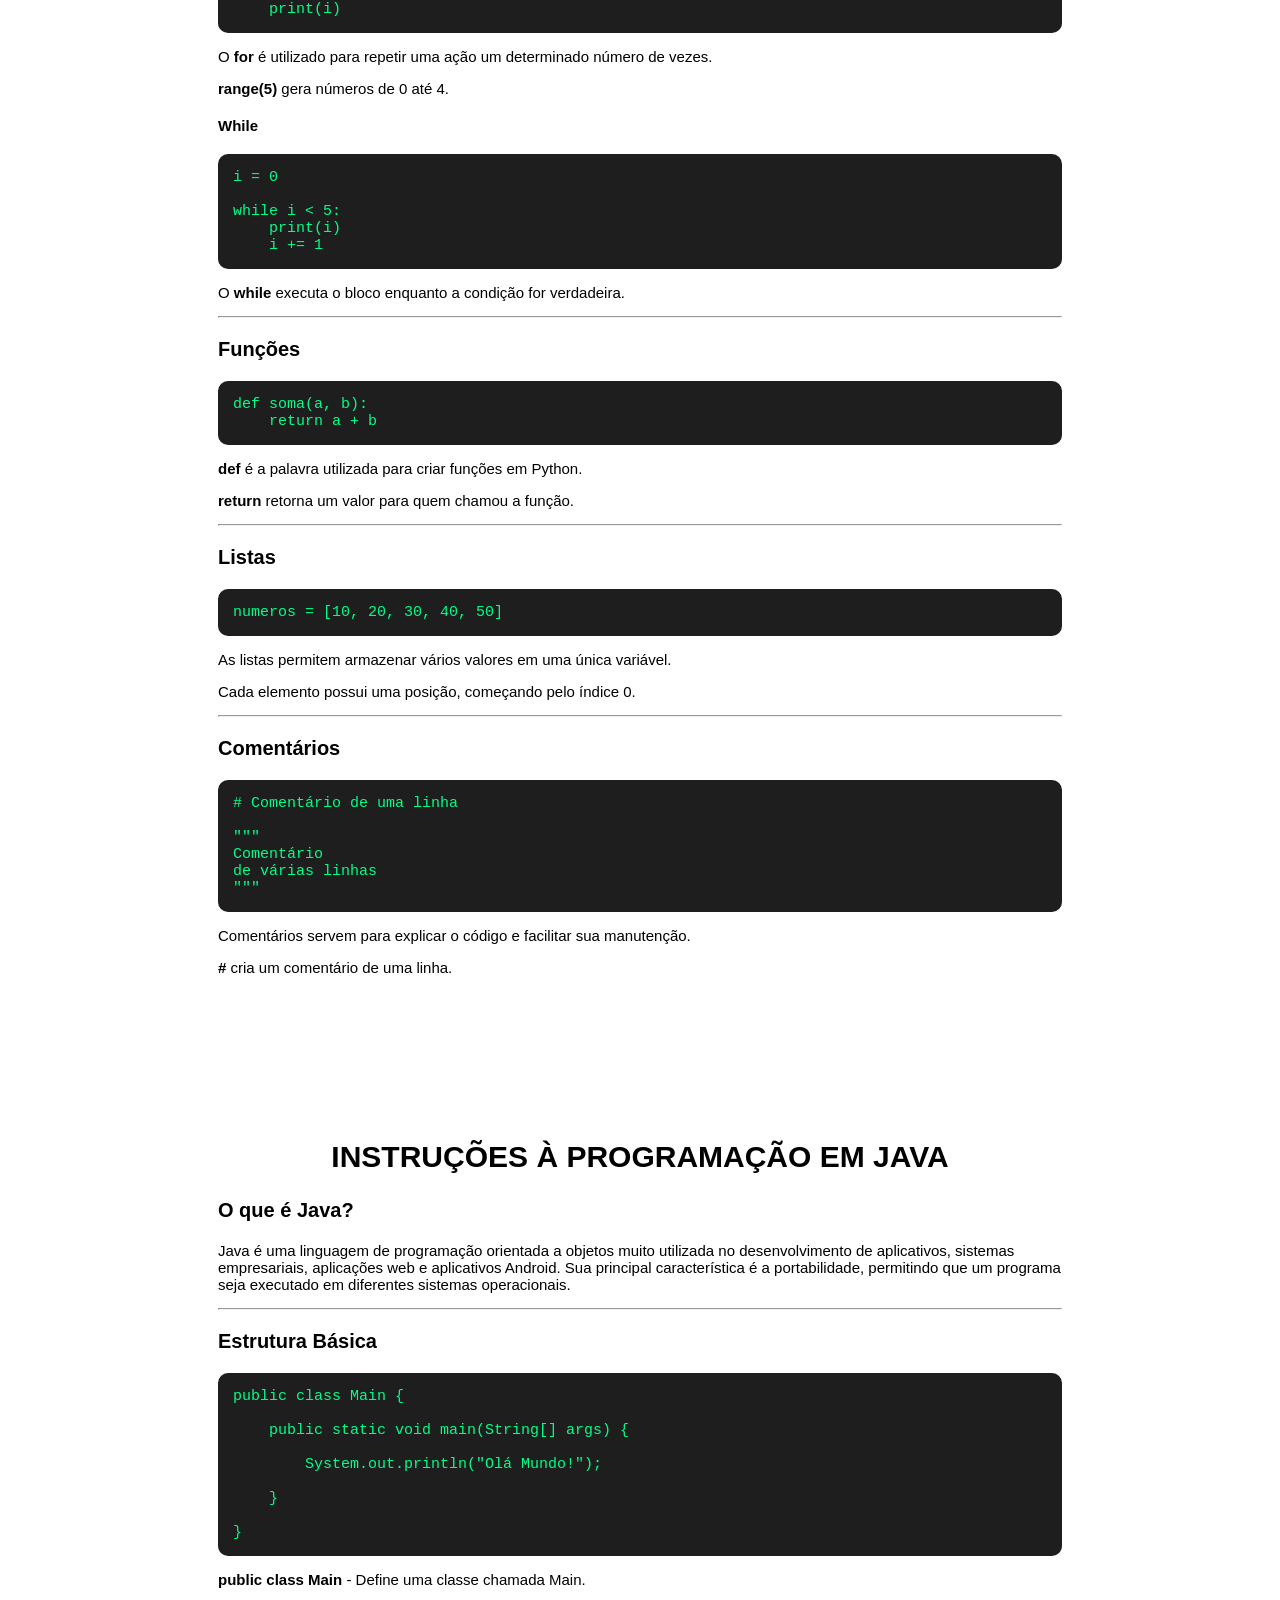
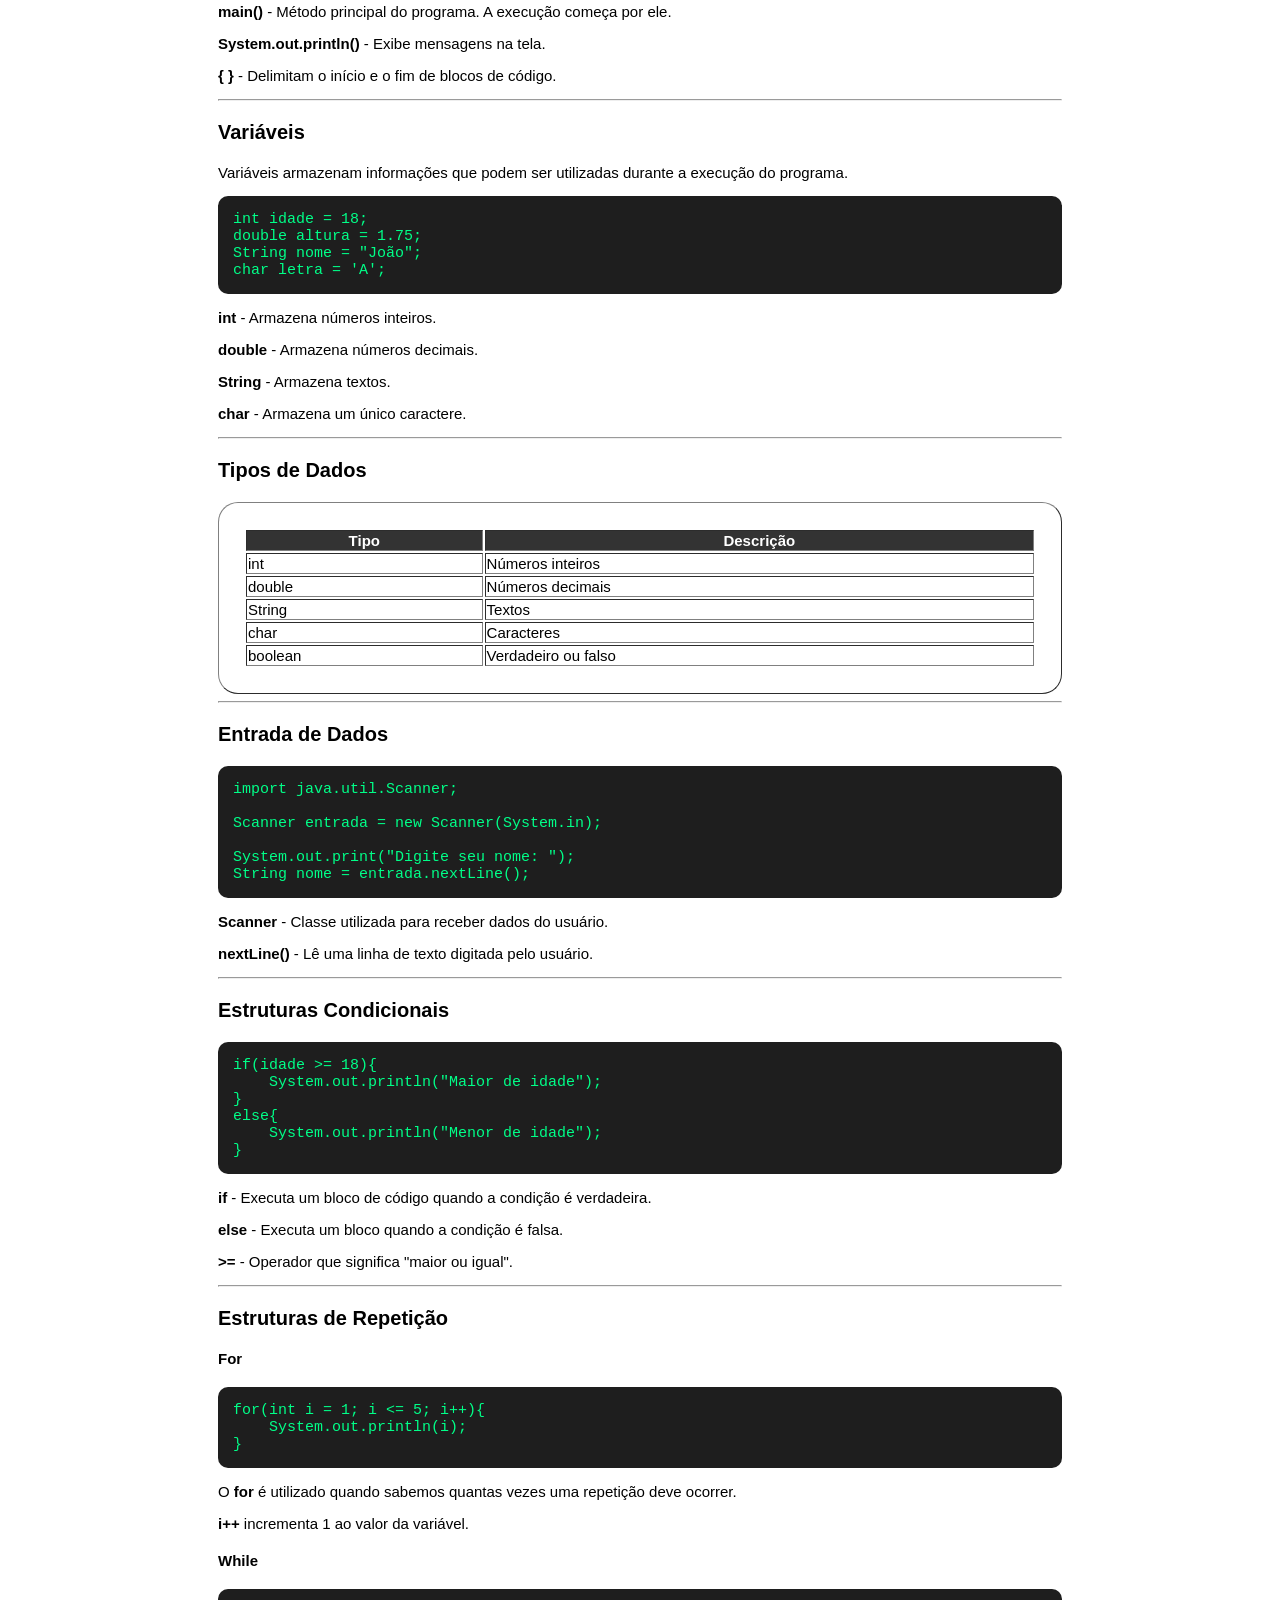
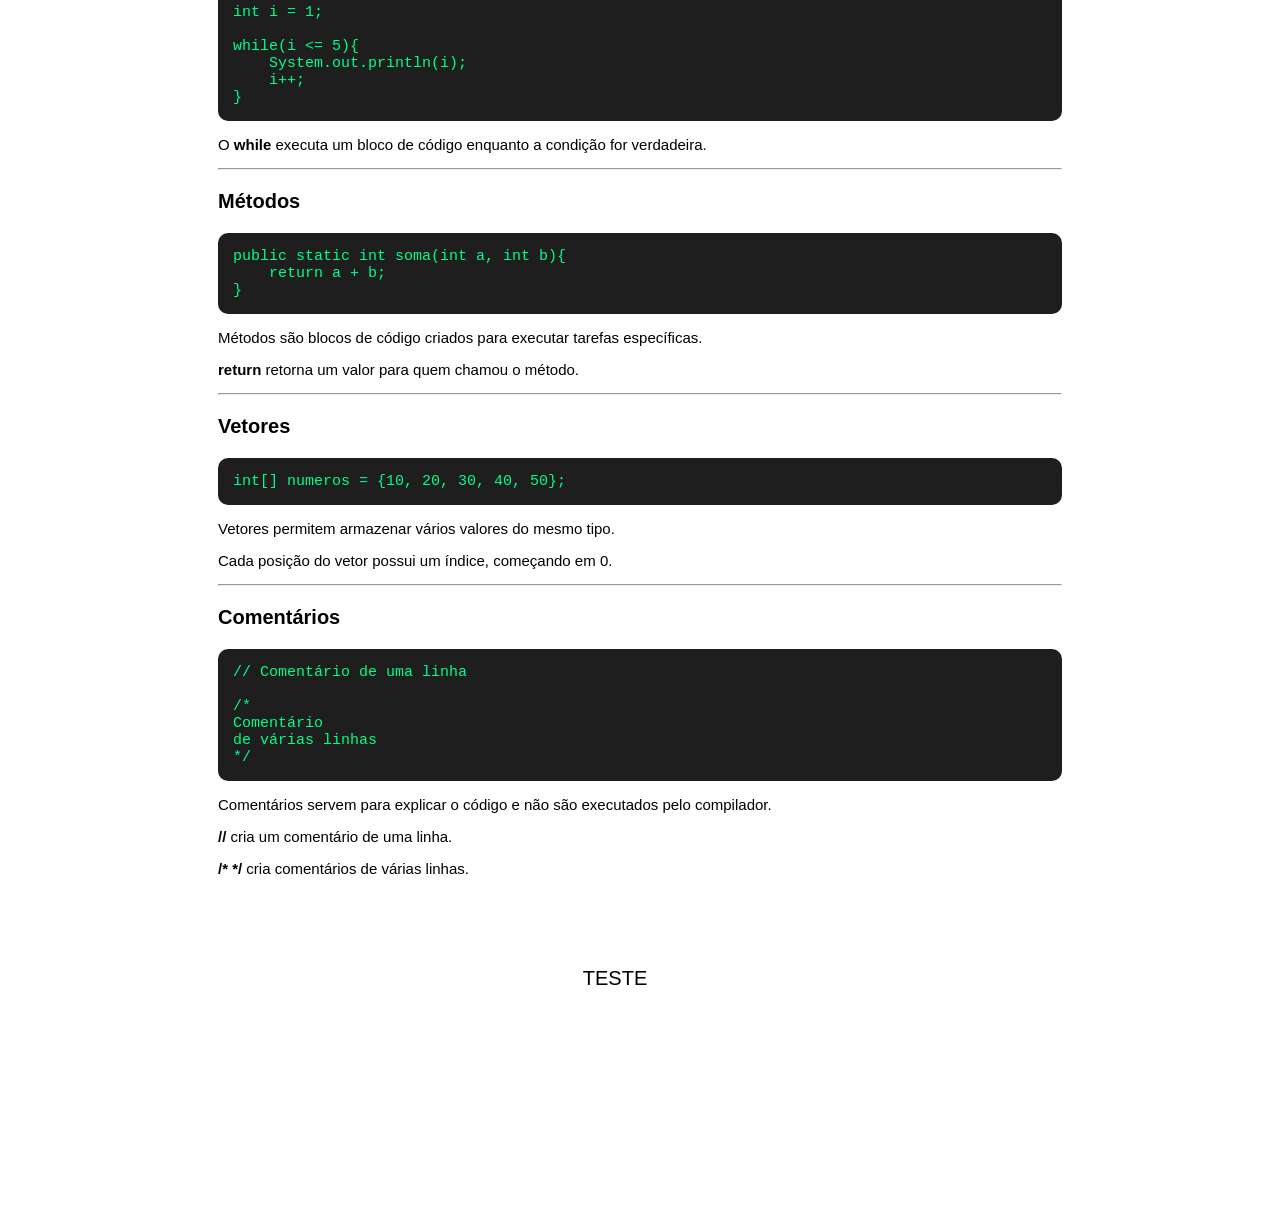
==== commit 4c4d693b: "Quiz" ====
--- a/Instrução.html
+++ b/Instrução.html
@@ -755,7 +755,7 @@
     </table>
     <br><br>
     <center>
-        <a href=""><button>TESTE</button></a>
+        <a href="Quiz.html"><button>TESTE</button></a>
     </center>
     <br><br><br><br><br><br>
 
--- a/Instrução.css
+++ b/Instrução.css
@@ -1,5 +1,8 @@
 body {
-    background-color: black;
+    background-image: url(imagens/f451188c-f335-4d3c-8627-f51dfe71c4d2.png);
+    background-repeat: no-repeat;
+    background-attachment: fixed;
+    background-size: 100%;
     font-family: Arial, Helvetica, sans-serif;
     font-size: 15px;
 }
